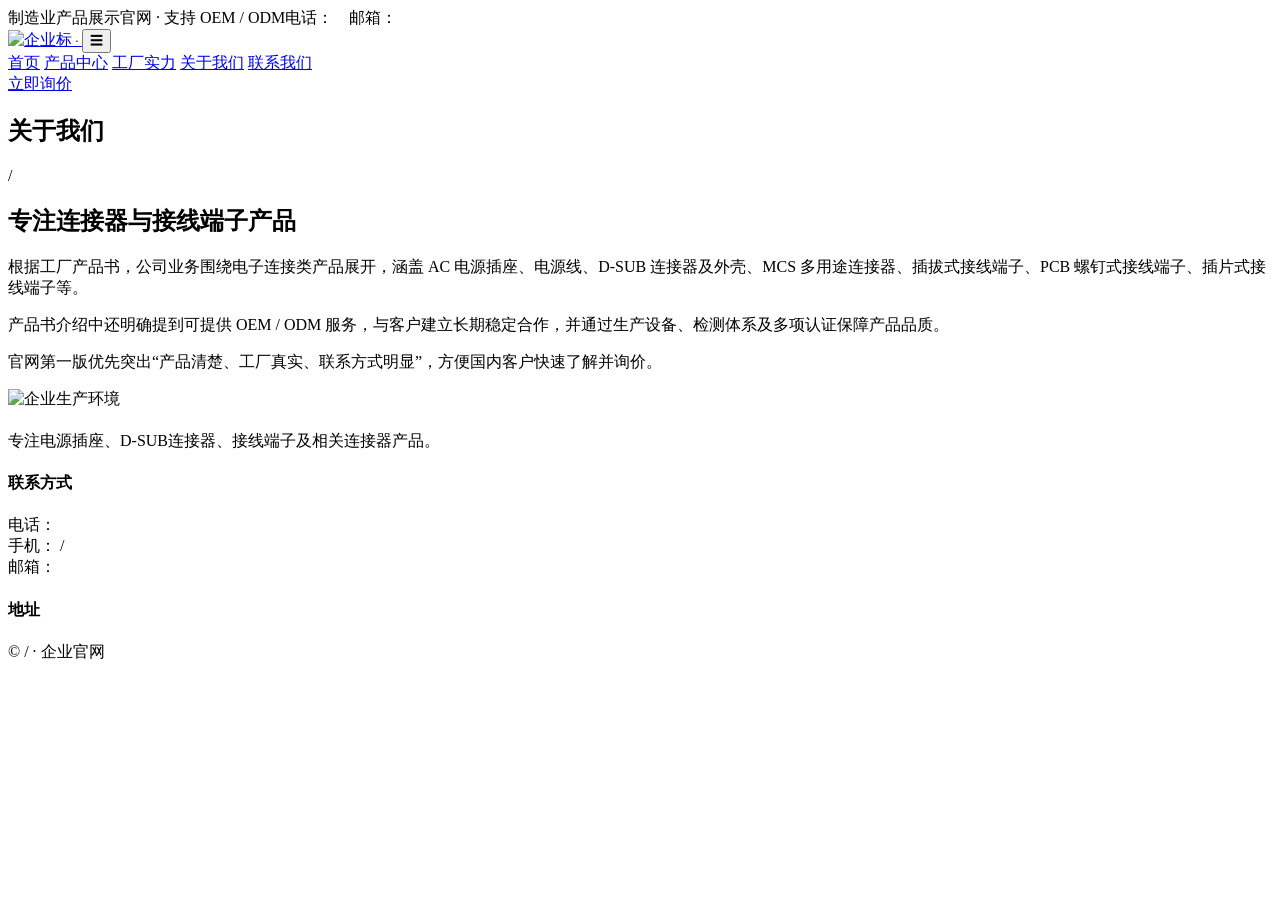
==== about.html @ 8fe0724f "Add files via upload" ====
<!doctype html><html lang="zh-CN"><head><meta charset="utf-8"><meta name="viewport" content="width=device-width,initial-scale=1">
<title>关于我们｜创翔电子 · 得翔电子</title><link rel="stylesheet" href="assets/css/style.css"><link rel="icon" type="image/png" href="assets/images/logo.png"></head><body>

<div class="topbar"><div class="container"><span>制造业产品展示官网 · 支持 OEM / ODM</span><span>电话：<span data-phone></span>　邮箱：<span data-email></span></span></div></div>
<header class="nav">
  <div class="container nav-inner">
    <a class="brand" href="index.html"><span class="brand-mark"><img src="assets/images/logo.png" alt="企业标"></span><span class="brand-text"><strong data-brand></strong><small><span data-company></span> · <span data-company2></span></small></span></a>
    <button class="nav-toggle" aria-label="打开菜单">☰</button>
    <nav class="nav-links"><a class="" href="index.html">首页</a>
<a class="" href="products.html">产品中心</a>
<a class="" href="factory.html">工厂实力</a>
<a class="active" href="about.html">关于我们</a>
<a class="" href="contact.html">联系我们</a></nav>
    <a class="nav-cta" href="contact.html">立即询价</a>
  </div>
</header>
<section class="page-hero"><div class="container"><h1>关于我们</h1><p><span data-company></span> / <span data-company2></span></p></div></section>
<section class="section"><div class="container"><div class="about-grid">
<div class="about-copy"><h2>专注连接器与接线端子产品</h2>
<p>根据工厂产品书，公司业务围绕电子连接类产品展开，涵盖 AC 电源插座、电源线、D-SUB 连接器及外壳、MCS 多用途连接器、插拔式接线端子、PCB 螺钉式接线端子、插片式接线端子等。</p>
<p>产品书介绍中还明确提到可提供 OEM / ODM 服务，与客户建立长期稳定合作，并通过生产设备、检测体系及多项认证保障产品品质。</p>
<p>官网第一版优先突出“产品清楚、工厂真实、联系方式明显”，方便国内客户快速了解并询价。</p>
</div><div><img src="assets/images/factory.jpg" alt="企业生产环境"></div>
</div></div></section>

<footer class="footer">
  <div class="container">
    <div class="footer-grid">
      <div><h4 data-brand></h4><div class="footer-company-names"><span data-company></span><span data-company2></span></div><p>专注电源插座、D-SUB连接器、接线端子及相关连接器产品。</p></div>
      <div><h4>联系方式</h4><p>电话：<span data-phone></span><br>手机：<span data-mobile1></span> / <span data-mobile2></span><br>邮箱：<span data-email></span></p></div>
      <div><h4>地址</h4><p data-address></p></div>
    </div>
    <div class="footer-bottom">© <span data-company></span> / <span data-company2></span> · 企业官网</div>
  </div>
</footer>
<script src="assets/js/config.js"></script><script src="assets/js/main.js"></script></body></html>
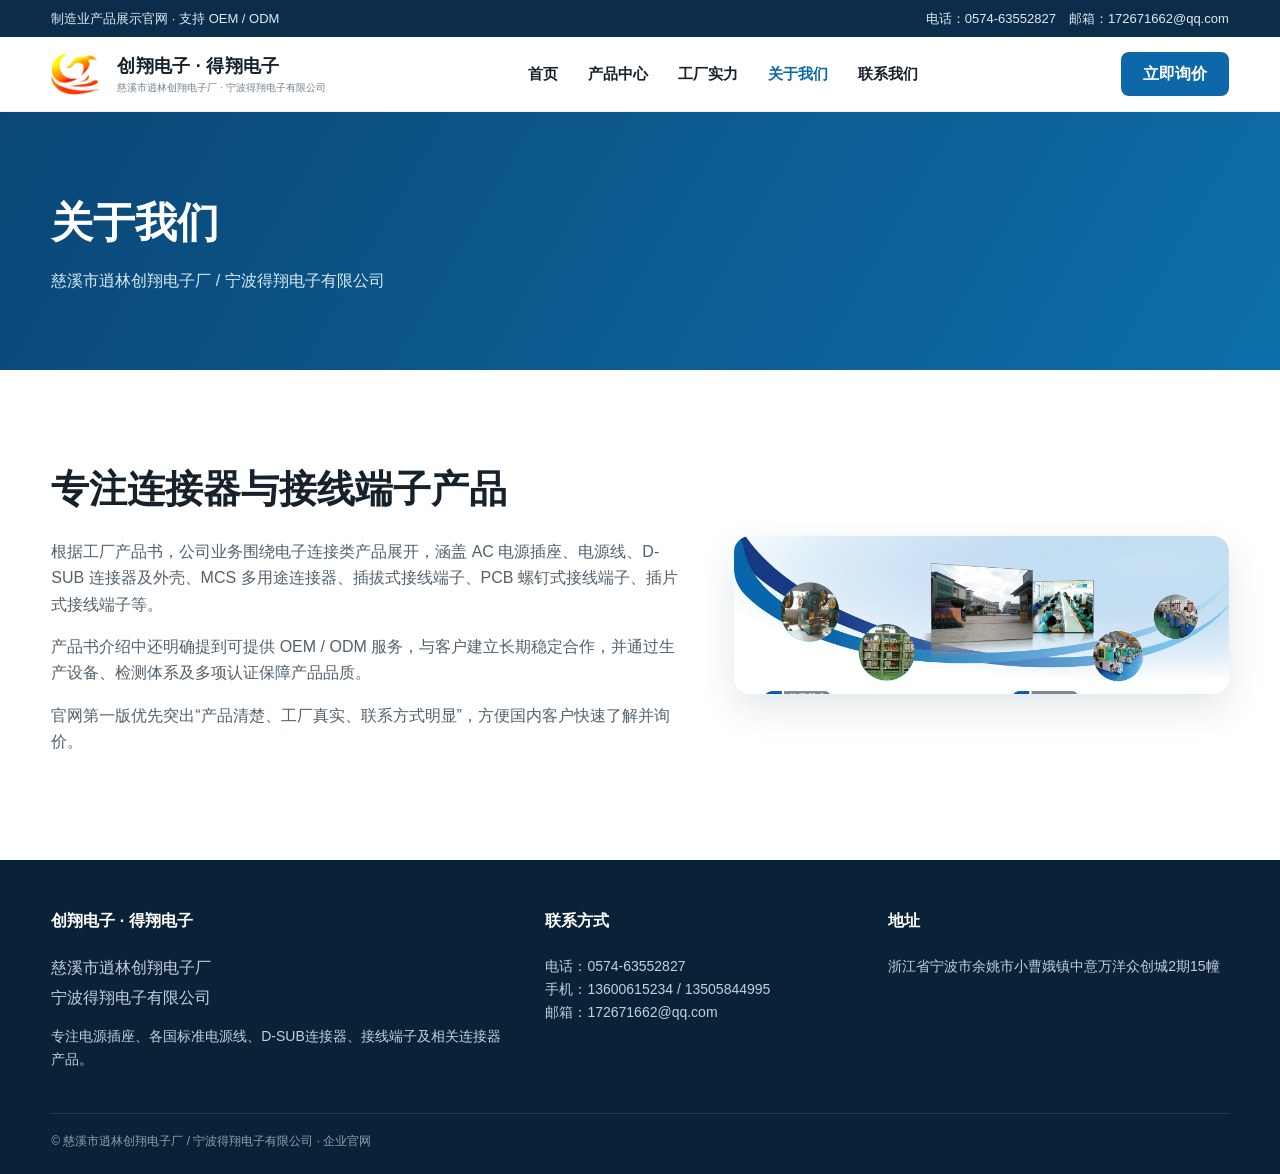
==== commit d7abada7: "Add files via upload" ====
--- a/about.html
+++ b/about.html
@@ -26,7 +26,7 @@
 <footer class="footer">
   <div class="container">
     <div class="footer-grid">
-      <div><h4 data-brand></h4><div class="footer-company-names"><span data-company></span><span data-company2></span></div><p>专注电源插座、D-SUB连接器、接线端子及相关连接器产品。</p></div>
+      <div><h4 data-brand></h4><div class="footer-company-names"><span data-company></span><span data-company2></span></div><p>专注电源插座、各国标准电源线、D-SUB连接器、接线端子及相关连接器产品。</p></div>
       <div><h4>联系方式</h4><p>电话：<span data-phone></span><br>手机：<span data-mobile1></span> / <span data-mobile2></span><br>邮箱：<span data-email></span></p></div>
       <div><h4>地址</h4><p data-address></p></div>
     </div>
--- a/assets/css/style.css
+++ b/assets/css/style.css
@@ -0,0 +1,138 @@
+
+:root{
+  --blue:#0d67a8;--blue2:#123f73;--ink:#17212b;--muted:#687684;
+  --line:#dce4ea;--soft:#f4f8fb;--green:#348b67;--white:#fff;
+  --shadow:0 14px 38px rgba(19,54,83,.12);
+}
+*{box-sizing:border-box}
+html{scroll-behavior:smooth}
+body{margin:0;font-family:"Microsoft YaHei","PingFang SC",Arial,sans-serif;color:var(--ink);background:#fff;line-height:1.65}
+a{color:inherit;text-decoration:none}
+img{max-width:100%;display:block}
+.container{width:min(1180px,92%);margin:auto}
+.topbar{background:#0b2d4b;color:#dfeaf2;font-size:13px}
+.topbar .container{display:flex;justify-content:space-between;gap:18px;padding:8px 0}
+.nav{position:sticky;top:0;z-index:40;background:rgba(255,255,255,.96);border-bottom:1px solid #edf1f4;backdrop-filter:blur(12px)}
+.nav-inner{display:flex;align-items:center;justify-content:space-between;min-height:74px}
+.brand{display:flex;align-items:center;gap:12px;font-weight:800;font-size:22px}
+.brand-mark{width:54px;height:48px;display:flex;align-items:center;justify-content:center;flex:0 0 auto}
+.nav-links{display:flex;align-items:center;gap:30px;font-size:15px;font-weight:600}
+.nav-links a:hover,.nav-links a.active{color:var(--blue)}
+.nav-cta,.btn{display:inline-flex;align-items:center;justify-content:center;min-height:44px;padding:0 22px;border-radius:8px;font-weight:700;transition:.2s}
+.nav-cta,.btn-primary{background:var(--blue);color:#fff}
+.btn-outline{border:1px solid rgba(255,255,255,.65);color:#fff}
+.btn-light{background:#fff;color:var(--blue)}
+.btn:hover,.nav-cta:hover{transform:translateY(-1px);box-shadow:0 9px 18px rgba(0,0,0,.12)}
+.nav-toggle{display:none;border:0;background:transparent;font-size:26px}
+.hero{position:relative;min-height:610px;background:linear-gradient(90deg,rgba(6,34,57,.93),rgba(8,51,83,.68) 48%,rgba(7,48,81,.15)),url("../images/hero.jpg") center/cover no-repeat;color:#fff;display:flex;align-items:center}
+.hero-content{max-width:700px;padding:80px 0}
+.eyebrow{font-size:14px;letter-spacing:3px;text-transform:uppercase;color:#8fd1f3;font-weight:800}
+.hero h1{font-size:54px;line-height:1.15;margin:16px 0 18px}
+.hero p{font-size:20px;color:#e4eef5;max-width:650px}
+.hero-actions{display:flex;gap:12px;flex-wrap:wrap;margin-top:30px}
+.hero-points{display:grid;grid-template-columns:repeat(3,1fr);gap:12px;margin-top:42px;max-width:720px}
+.hero-point{border:1px solid rgba(255,255,255,.18);background:rgba(255,255,255,.08);padding:15px 16px;border-radius:10px}
+.hero-point b{display:block;font-size:21px}
+.hero-point span{font-size:13px;color:#cfe3ef}
+.section{padding:88px 0}
+.section.soft{background:var(--soft)}
+.section-head{display:flex;align-items:end;justify-content:space-between;gap:30px;margin-bottom:34px}
+.section-head h2{font-size:36px;margin:0}
+.section-head p{margin:6px 0 0;color:var(--muted)}
+.link-more{color:var(--blue);font-weight:700}
+.grid{display:grid;gap:22px}
+.products-grid{grid-template-columns:repeat(3,1fr)}
+.card{background:#fff;border:1px solid #e5ebef;border-radius:14px;overflow:hidden;box-shadow:0 4px 18px rgba(35,63,84,.05);transition:.2s}
+.card:hover{transform:translateY(-4px);box-shadow:var(--shadow)}
+.card-media{aspect-ratio:16/10;background:#edf2f5;overflow:hidden}
+.card-media img{width:100%;height:100%;object-fit:cover;transition:.25s}
+.card:hover .card-media img{transform:scale(1.03)}
+.card-body{padding:22px}
+.card h3{margin:0 0 8px;font-size:21px}
+.card p{margin:0 0 14px;color:var(--muted);font-size:14px}
+.card-actions{display:flex;gap:10px}
+.btn-sm{min-height:36px;padding:0 14px;font-size:13px;border-radius:6px}
+.btn-ghost{border:1px solid #ccd8e1;color:var(--blue)}
+.about-grid{display:grid;grid-template-columns:1.12fr .88fr;gap:54px;align-items:center}
+.about-grid img{border-radius:16px;box-shadow:var(--shadow)}
+.about-copy h2{font-size:38px;margin:0 0 18px}
+.about-copy p{color:#53616d}
+.stats{display:grid;grid-template-columns:repeat(3,1fr);gap:14px;margin-top:24px}
+.stat{padding:18px;border-left:3px solid var(--blue);background:#f7fafc}
+.stat b{display:block;font-size:26px;color:var(--blue)}
+.stat span{font-size:13px;color:var(--muted)}
+.certs{display:flex;gap:10px;flex-wrap:wrap;margin-top:20px}
+.tag{padding:6px 10px;border-radius:999px;background:#eaf4fb;color:#135f95;font-size:12px;font-weight:700}
+.strength-grid{grid-template-columns:repeat(4,1fr)}
+.strength{padding:26px;background:#fff;border-radius:12px;border:1px solid #e2e9ee}
+.strength .num{font-size:12px;color:var(--blue);font-weight:800}
+.strength h3{margin:10px 0 6px}
+.strength p{color:var(--muted);font-size:14px;margin:0}
+.cta{background:linear-gradient(120deg,#0e5f9d,#0b3152);color:#fff;border-radius:18px;padding:44px 48px;display:flex;align-items:center;justify-content:space-between;gap:30px}
+.cta h2{margin:0 0 8px;font-size:32px}
+.cta p{margin:0;color:#d8e9f4}
+.footer{background:#0a2237;color:#c3d1dc;padding:48px 0 22px}
+.footer-grid{display:grid;grid-template-columns:1.2fr .8fr .9fr;gap:40px}
+.footer h4{color:#fff;margin-top:0}
+.footer p,.footer a{font-size:14px;color:#c3d1dc}
+.footer-bottom{border-top:1px solid rgba(255,255,255,.1);padding-top:18px;margin-top:28px;font-size:12px;color:#8da2b3}
+.page-hero{padding:76px 0;background:linear-gradient(120deg,#0a4776,#0d6ea9);color:#fff}
+.page-hero h1{font-size:42px;margin:0 0 10px}
+.page-hero p{margin:0;color:#d8eaf4}
+.catalog-note{background:#fff8df;border:1px solid #f1df9d;padding:14px 16px;border-radius:8px;color:#765c0a;margin-bottom:24px}
+.contact-grid{display:grid;grid-template-columns:1fr 1fr;gap:30px}
+.contact-card{padding:30px;border:1px solid #e1e8ed;border-radius:14px;background:#fff}
+.contact-list{display:grid;gap:15px}
+.contact-item b{display:block;font-size:13px;color:var(--muted);margin-bottom:3px}
+.map-placeholder{background:linear-gradient(135deg,#dfeaf2,#f5f8fa);min-height:360px;border-radius:14px;display:grid;place-items:center;text-align:center;padding:30px;border:1px solid #d9e3ea}
+.modal{position:fixed;inset:0;background:rgba(0,0,0,.72);z-index:80;display:none;padding:32px;overflow:auto}
+.modal.show{display:block}
+.modal-panel{background:#fff;width:min(1100px,100%);margin:auto;border-radius:14px;overflow:hidden}
+.modal-head{position:sticky;top:0;background:#fff;z-index:2;padding:16px 20px;border-bottom:1px solid #e2e8ec;display:flex;justify-content:space-between;align-items:center}
+.modal-title{font-weight:800}
+.modal-close{border:0;background:#eef3f6;border-radius:50%;width:38px;height:38px;font-size:22px;cursor:pointer}
+.modal-images{padding:18px;background:#eef2f5;display:grid;gap:18px}
+.modal-images img{width:100%;border-radius:8px;background:#fff}
+@media(max-width:900px){
+  .nav-toggle{display:block}
+  .nav-links{display:none;position:absolute;top:74px;left:0;right:0;background:#fff;padding:20px 4%;flex-direction:column;align-items:flex-start;border-bottom:1px solid #e8eef2}
+  .nav-links.open{display:flex}
+  .nav-cta{display:none}
+  .hero{min-height:560px}
+  .hero h1{font-size:40px}
+  .hero-points{grid-template-columns:1fr}
+  .products-grid,.strength-grid{grid-template-columns:repeat(2,1fr)}
+  .about-grid,.contact-grid{grid-template-columns:1fr}
+  .footer-grid{grid-template-columns:1fr}
+}
+@media(max-width:620px){
+  .topbar{display:none}
+  .brand{font-size:17px}
+  .hero{min-height:520px;background-position:60% center}
+  .hero h1{font-size:34px}
+  .hero p{font-size:16px}
+  .section{padding:58px 0}
+  .section-head{display:block}
+  .section-head h2{font-size:30px}
+  .products-grid,.strength-grid,.stats{grid-template-columns:1fr}
+  .cta{padding:30px;display:block}
+  .cta .btn{margin-top:18px}
+  .page-hero h1{font-size:34px}
+}
+
+.brand-mark img{width:100%;height:100%;object-fit:contain;display:block}
+
+
+.brand-text{display:flex;flex-direction:column;line-height:1.15}
+.brand-text strong{font-size:18px;letter-spacing:.3px}
+.brand-text small{font-size:10px;font-weight:500;color:#71808c;margin-top:5px;white-space:nowrap}
+.company-strip{display:flex;gap:10px;flex-wrap:wrap;margin:0 0 16px}
+.company-pill{display:inline-flex;align-items:center;padding:7px 12px;border:1px solid rgba(255,255,255,.25);border-radius:999px;background:rgba(255,255,255,.08);font-size:13px;color:#eef7fc}
+.entity-grid{display:grid;grid-template-columns:repeat(2,1fr);gap:22px}
+.entity-card{background:#fff;border:1px solid #e2e9ee;border-radius:14px;padding:28px;box-shadow:0 4px 18px rgba(35,63,84,.05)}
+.entity-card .entity-label{font-size:12px;color:#0d67a8;font-weight:800;letter-spacing:1px}
+.entity-card h3{margin:8px 0 10px;font-size:23px}
+.entity-card p{margin:0;color:#687684}
+.footer-company-names{display:grid;gap:3px}
+@media(max-width:900px){.brand-text small{display:none}.entity-grid{grid-template-columns:1fr}}
+@media(max-width:620px){.brand-text strong{font-size:15px}}
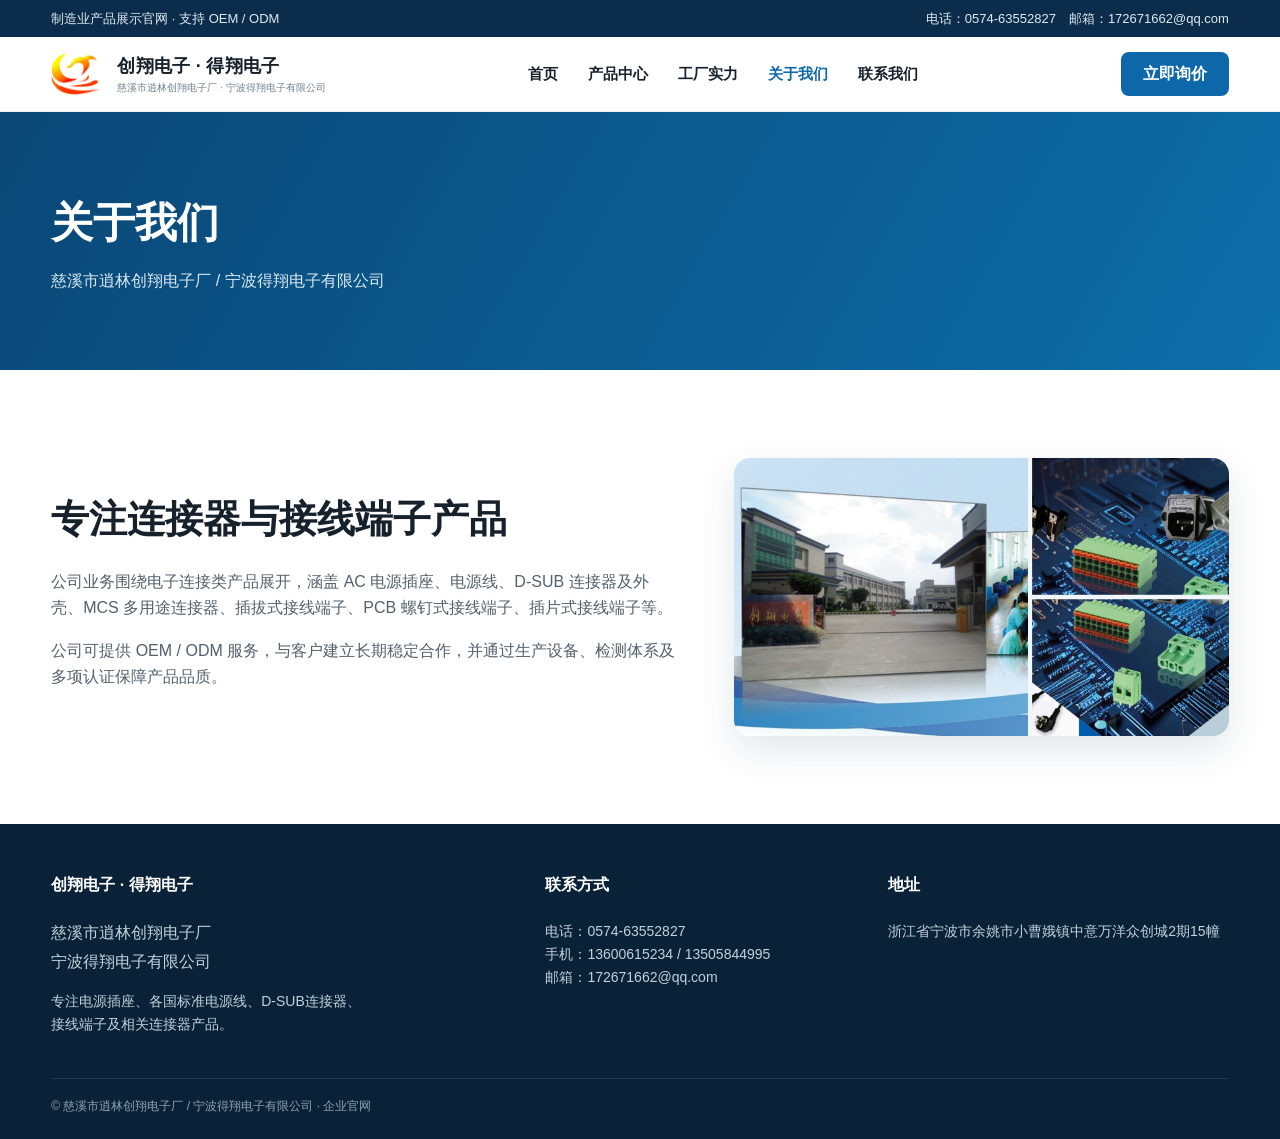
==== commit f236ccf6: "Add files via upload" ====
--- a/about.html
+++ b/about.html
@@ -17,16 +17,15 @@
 <section class="page-hero"><div class="container"><h1>关于我们</h1><p><span data-company></span> / <span data-company2></span></p></div></section>
 <section class="section"><div class="container"><div class="about-grid">
 <div class="about-copy"><h2>专注连接器与接线端子产品</h2>
-<p>根据工厂产品书，公司业务围绕电子连接类产品展开，涵盖 AC 电源插座、电源线、D-SUB 连接器及外壳、MCS 多用途连接器、插拔式接线端子、PCB 螺钉式接线端子、插片式接线端子等。</p>
-<p>产品书介绍中还明确提到可提供 OEM / ODM 服务，与客户建立长期稳定合作，并通过生产设备、检测体系及多项认证保障产品品质。</p>
-<p>官网第一版优先突出“产品清楚、工厂真实、联系方式明显”，方便国内客户快速了解并询价。</p>
-</div><div><img src="assets/images/factory.jpg" alt="企业生产环境"></div>
+<p>公司业务围绕电子连接类产品展开，涵盖 AC 电源插座、电源线、D-SUB 连接器及外壳、MCS 多用途连接器、插拔式接线端子、PCB 螺钉式接线端子、插片式接线端子等。</p>
+<p>公司可提供 OEM / ODM 服务，与客户建立长期稳定合作，并通过生产设备、检测体系及多项认证保障产品品质。</p>
+</div><div><img class="content-visual" src="assets/images/about-company.jpg" alt="企业环境与核心连接器产品"></div>
 </div></div></section>
 
 <footer class="footer">
   <div class="container">
     <div class="footer-grid">
-      <div><h4 data-brand></h4><div class="footer-company-names"><span data-company></span><span data-company2></span></div><p>专注电源插座、各国标准电源线、D-SUB连接器、接线端子及相关连接器产品。</p></div>
+      <div><h4 data-brand></h4><div class="footer-company-names"><span data-company></span><span data-company2></span></div><p>专注电源插座、各国标准电源线、D-SUB连接器、<br>接线端子及相关连接器产品。</p></div>
       <div><h4>联系方式</h4><p>电话：<span data-phone></span><br>手机：<span data-mobile1></span> / <span data-mobile2></span><br>邮箱：<span data-email></span></p></div>
       <div><h4>地址</h4><p data-address></p></div>
     </div>
--- a/assets/css/style.css
+++ b/assets/css/style.css
@@ -79,12 +79,10 @@
 .page-hero{padding:76px 0;background:linear-gradient(120deg,#0a4776,#0d6ea9);color:#fff}
 .page-hero h1{font-size:42px;margin:0 0 10px}
 .page-hero p{margin:0;color:#d8eaf4}
-.catalog-note{background:#fff8df;border:1px solid #f1df9d;padding:14px 16px;border-radius:8px;color:#765c0a;margin-bottom:24px}
 .contact-grid{display:grid;grid-template-columns:1fr 1fr;gap:30px}
 .contact-card{padding:30px;border:1px solid #e1e8ed;border-radius:14px;background:#fff}
 .contact-list{display:grid;gap:15px}
 .contact-item b{display:block;font-size:13px;color:var(--muted);margin-bottom:3px}
-.map-placeholder{background:linear-gradient(135deg,#dfeaf2,#f5f8fa);min-height:360px;border-radius:14px;display:grid;place-items:center;text-align:center;padding:30px;border:1px solid #d9e3ea}
 .modal{position:fixed;inset:0;background:rgba(0,0,0,.72);z-index:80;display:none;padding:32px;overflow:auto}
 .modal.show{display:block}
 .modal-panel{background:#fff;width:min(1100px,100%);margin:auto;border-radius:14px;overflow:hidden}
@@ -136,3 +134,25 @@
 .footer-company-names{display:grid;gap:3px}
 @media(max-width:900px){.brand-text small{display:none}.entity-grid{grid-template-columns:1fr}}
 @media(max-width:620px){.brand-text strong{font-size:15px}}
+
+
+.about-grid .content-visual{
+  width:100%;
+  aspect-ratio:16/9;
+  object-fit:cover;
+}
+.map-image{
+  border:1px solid #d9e3ea;
+  border-radius:14px;
+  overflow:hidden;
+  background:#f5f8fa;
+  align-self:start;
+}
+.map-image img{
+  width:100%;
+  height:auto;
+  display:block;
+}
+.footer-grid p{
+  overflow-wrap:anywhere;
+}
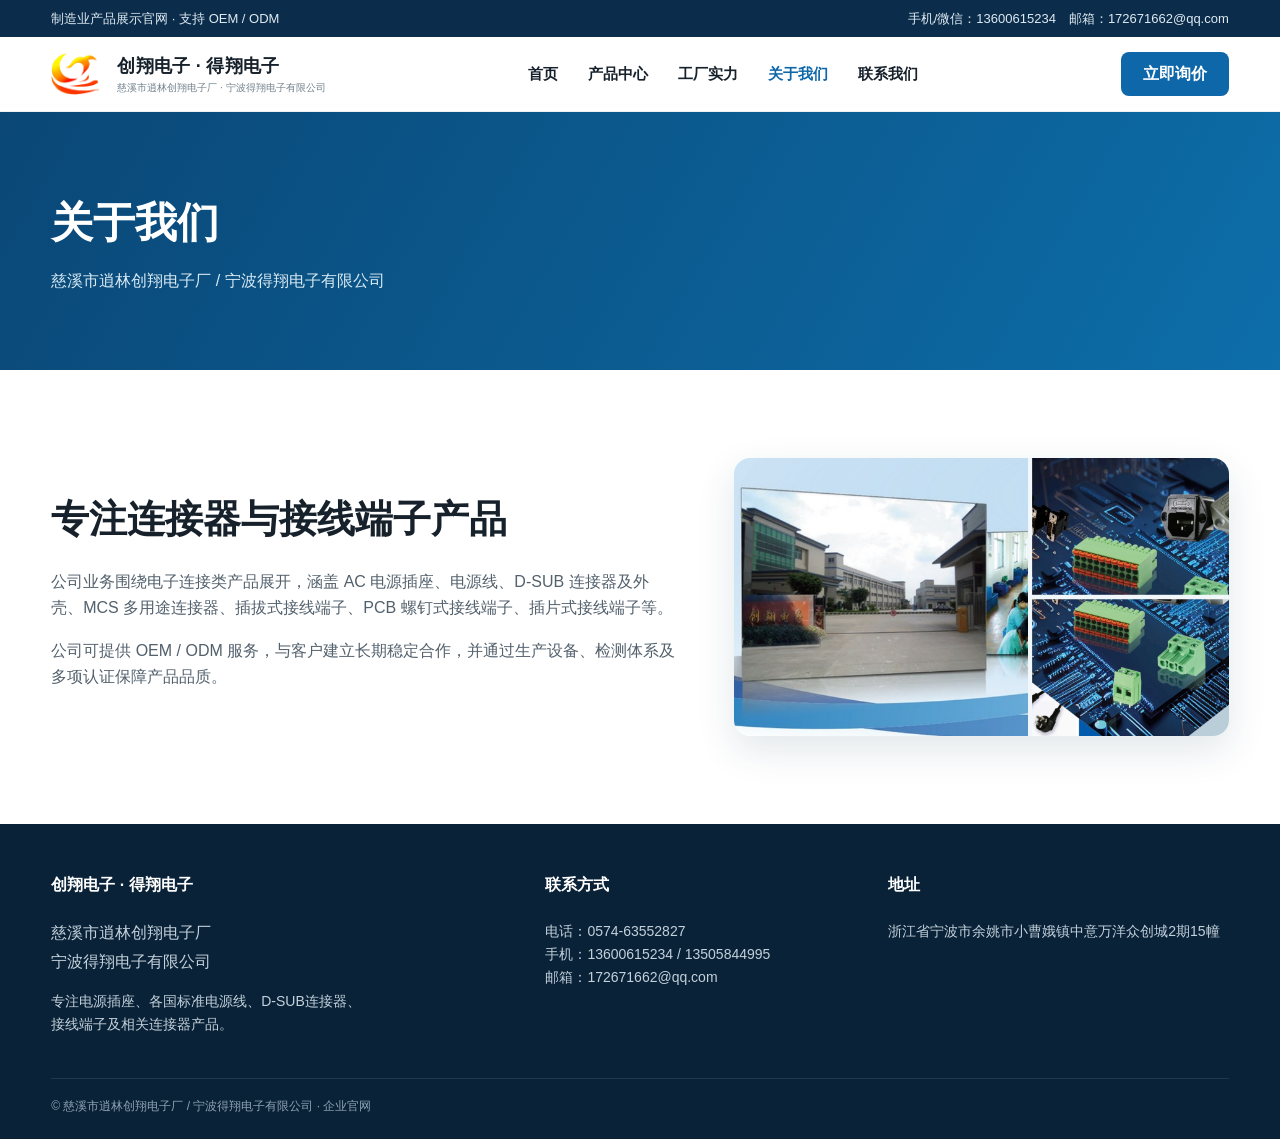
==== commit 40ad17c1: "Add files via upload" ====
--- a/about.html
+++ b/about.html
@@ -1,7 +1,7 @@
 <!doctype html><html lang="zh-CN"><head><meta charset="utf-8"><meta name="viewport" content="width=device-width,initial-scale=1">
 <title>关于我们｜创翔电子 · 得翔电子</title><link rel="stylesheet" href="assets/css/style.css"><link rel="icon" type="image/png" href="assets/images/logo.png"></head><body>
 
-<div class="topbar"><div class="container"><span>制造业产品展示官网 · 支持 OEM / ODM</span><span>电话：<span data-phone></span>　邮箱：<span data-email></span></span></div></div>
+<div class="topbar"><div class="container"><span>制造业产品展示官网 · 支持 OEM / ODM</span><span>手机/微信：<span data-mobile1></span>　邮箱：<span data-email></span></span></div></div>
 <header class="nav">
   <div class="container nav-inner">
     <a class="brand" href="index.html"><span class="brand-mark"><img src="assets/images/logo.png" alt="企业标"></span><span class="brand-text"><strong data-brand></strong><small><span data-company></span> · <span data-company2></span></small></span></a>
--- a/assets/css/style.css
+++ b/assets/css/style.css
@@ -141,18 +141,47 @@
   aspect-ratio:16/9;
   object-fit:cover;
 }
+
+.footer-grid p{
+  overflow-wrap:anywhere;
+}
+
+
+
+/* 联系我们页：左右两栏等宽等高 */
+.contact-layout,
+.contact-grid,
+.contact-wrap{
+  align-items:stretch;
+}
+
+.contact-layout > *,
+.contact-grid > *,
+.contact-wrap > *{
+  height:100%;
+}
+
 .map-image{
   border:1px solid #d9e3ea;
   border-radius:14px;
   overflow:hidden;
   background:#f5f8fa;
-  align-self:start;
+  align-self:stretch;
+  min-height:100%;
+  height:100%;
+  display:flex;
 }
+
 .map-image img{
   width:100%;
-  height:auto;
+  height:100%;
   display:block;
+  object-fit:cover;
 }
-.footer-grid p{
-  overflow-wrap:anywhere;
+
+/* 若联系信息卡片本身未拉伸，强制与地图区域保持一致视觉高度 */
+.contact-card,
+.contact-info,
+.contact-box{
+  height:100%;
 }
